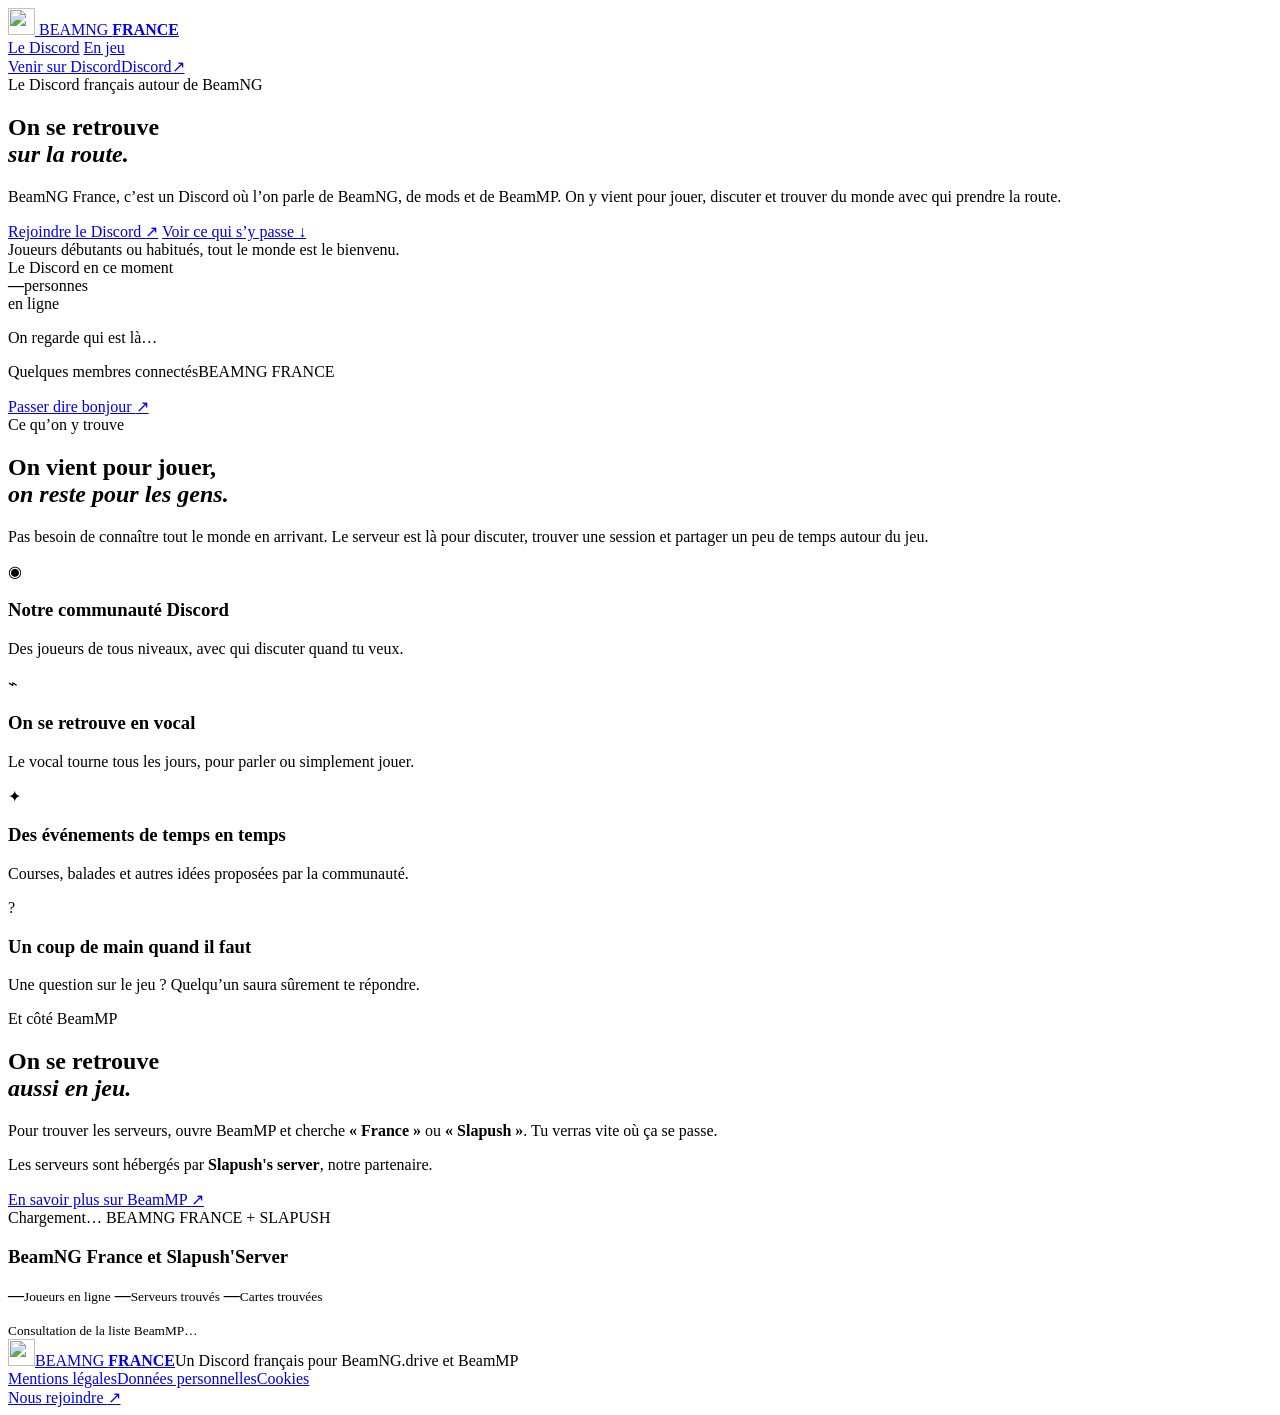
==== site/index.html @ 1986a79f "Préparer le site BeamNG France pour publication" ====
<!doctype html>
<html lang="fr" data-theme="dark">
<head>
  <meta charset="utf-8">
  <meta name="viewport" content="width=device-width, initial-scale=1">
  <meta name="description" content="Le Discord français pour discuter, jouer et se retrouver autour de BeamNG.drive et BeamMP.">
  <title>BeamNG France — On se retrouve sur la route</title>
  <link rel="icon" href="/assets/logo.png" type="image/png">
  <link rel="stylesheet" href="/styles.css">
  <script type="module" src="/app.js"></script>
</head>
<body>
    <main class="site-shell">
      <header class="topbar">
        <a class="brand" href="#top" aria-label="BeamNG France, accueil">
          <span class="brand-mark"><img src="/assets/logo.png" width="27" height="27" alt=""></span>
          <span>BEAMNG <b>FRANCE</b></span>
        </a>
        <nav class="nav-links" aria-label="Navigation principale">
          <a href="#communaute">Le Discord</a>
          <a href="#serveurs">En jeu</a>
        </nav>
        <div class="topbar-actions">
          <button class="theme-toggle" type="button" aria-label="Activer le mode clair" aria-pressed="false" hidden>
            <span class="theme-icon" aria-hidden="true">☼</span><span class="theme-label">Clair</span>
          </button>
          <a class="button button-small" href="https://discord.com/invite/h9RD9KW8" target="_blank" rel="noreferrer"><span class="button-label-full">Venir sur Discord</span><span class="button-label-short" aria-hidden="true">Discord</span><span aria-hidden="true">↗</span></a>
        </div>
      </header>

      <section class="hero" id="top">
        <div class="hero-copy">
          <div class="eyebrow"><span class="eyebrow-dot"></span> Le Discord français autour de BeamNG</div>
          <h1>On se retrouve<br><em>sur la route.</em></h1>
          <p class="hero-intro">BeamNG France, c’est un Discord où l’on parle de BeamNG, de mods et de BeamMP. On y vient pour jouer, discuter et trouver du monde avec qui prendre la route.</p>
          <div class="hero-actions">
            <a class="button button-primary" href="https://discord.com/invite/h9RD9KW8" target="_blank" rel="noreferrer">Rejoindre le Discord <span>↗</span></a>
            <a class="text-link" href="#communaute">Voir ce qui s’y passe <span>↓</span></a>
          </div>
          <div class="hero-note"><span class="flag"><i></i><i></i><i></i></span> Joueurs débutants ou habitués, tout le monde est le bienvenu.</div>
        </div>

        <div class="discord-widget" id="discord-widget" aria-busy="true">
          <div class="discord-widget-main">
            <span class="discord-widget-kicker"><i aria-hidden="true"></i> Le Discord en ce moment</span>
            <div class="discord-widget-count"><strong id="discord-online-count">—</strong><span>personnes<br>en ligne</span></div>
            <p id="discord-widget-message" role="status">On regarde qui est là…</p>
          </div>
          <div class="discord-widget-side">
            <div class="discord-widget-topline"><span>Quelques membres connectés</span><span>BEAMNG FRANCE</span></div>
            <ul id="discord-widget-members" class="discord-widget-members" aria-label="Aperçu des membres connectés"></ul>
            <a href="https://discord.com/invite/h9RD9KW8" target="_blank" rel="noreferrer" class="discord-widget-link">Passer dire bonjour <span aria-hidden="true">↗</span></a>
          </div>
        </div>
      </section>

      <section class="community-section" id="communaute">
        <div class="section-heading">
          <div><span class="section-kicker">Ce qu’on y trouve</span><h2>On vient pour jouer,<br><em>on reste pour les gens.</em></h2></div>
          <p>Pas besoin de connaître tout le monde en arrivant. Le serveur est là pour discuter, trouver une session et partager un peu de temps autour du jeu.</p>
        </div>
        <div class="benefit-grid">
          <article class="benefit-card">
            <span class="benefit-icon icon-0" aria-hidden="true">◉</span>
            <div><h3 id="discord-member-range">Notre communauté Discord</h3><p>Des joueurs de tous niveaux, avec qui discuter quand tu veux.</p></div>
          </article>
          <article class="benefit-card">
            <span class="benefit-icon icon-1" aria-hidden="true">⌁</span>
            <div><h3>On se retrouve en vocal</h3><p>Le vocal tourne tous les jours, pour parler ou simplement jouer.</p></div>
          </article>
          <article class="benefit-card">
            <span class="benefit-icon icon-2" aria-hidden="true">✦</span>
            <div><h3>Des événements de temps en temps</h3><p>Courses, balades et autres idées proposées par la communauté.</p></div>
          </article>
          <article class="benefit-card">
            <span class="benefit-icon icon-3" aria-hidden="true">?</span>
            <div><h3>Un coup de main quand il faut</h3><p>Une question sur le jeu ? Quelqu’un saura sûrement te répondre.</p></div>
          </article>
        </div>
      </section>

      <section class="beammp-section" id="serveurs">
        <div class="beammp-copy"><span class="section-kicker">Et côté BeamMP</span><h2>On se retrouve<br><em>aussi en jeu.</em></h2><p>Pour trouver les serveurs, ouvre BeamMP et cherche <strong>« France »</strong> ou <strong>« Slapush »</strong>. Tu verras vite où ça se passe.</p><p class="partner-note">Les serveurs sont hébergés par <strong>Slapush&apos;s server</strong>, notre partenaire.</p><a class="button button-dark" href="https://beammp.com/" target="_blank" rel="noreferrer">En savoir plus sur BeamMP <span>↗</span></a></div>
        <div class="server-card" aria-labelledby="server-name" aria-busy="true" id="server-card">
          <div class="server-card-top">
            <span class="server-status is-offline"><i aria-hidden="true"></i><span id="server-status" role="status">Chargement…</span></span>
            <span>BEAMNG FRANCE + SLAPUSH</span>
          </div>
          <h3 class="server-name server-name-line" id="server-name">BeamNG France et Slapush'Server</h3>
          <div class="server-meta">
            <span><b id="player-count">—</b><small>Joueurs en ligne</small></span>
            <span><b id="server-count">—</b><small>Serveurs trouvés</small></span>
            <span><b id="map-count">—</b><small>Cartes trouvées</small></span>
          </div>
          <div class="server-card-foot">
            <ul id="server-maps" aria-label="Cartes des serveurs"></ul>
            <small id="server-updated">Consultation de la liste BeamMP…</small>
          </div>
          <noscript>Active JavaScript pour consulter les serveurs. Tu peux aussi les retrouver en recherchant « France » dans BeamMP.</noscript>
        </div>
      </section>

      <footer class="footer"><a class="brand" href="#top"><span class="brand-mark"><img src="/assets/logo.png" width="27" height="27" alt=""></span><span>BEAMNG <b>FRANCE</b></span></a><span>Un Discord français pour BeamNG.drive et BeamMP</span><nav class="footer-links" aria-label="Informations légales"><a href="/informations-legales#mentions-legales">Mentions légales</a><a href="/informations-legales#donnees-personnelles">Données personnelles</a><a href="/informations-legales#cookies">Cookies</a></nav><a class="footer-discord" href="https://discord.com/invite/h9RD9KW8" target="_blank" rel="noreferrer">Nous rejoindre <span>↗</span></a></footer>
    </main>
</body>
</html>
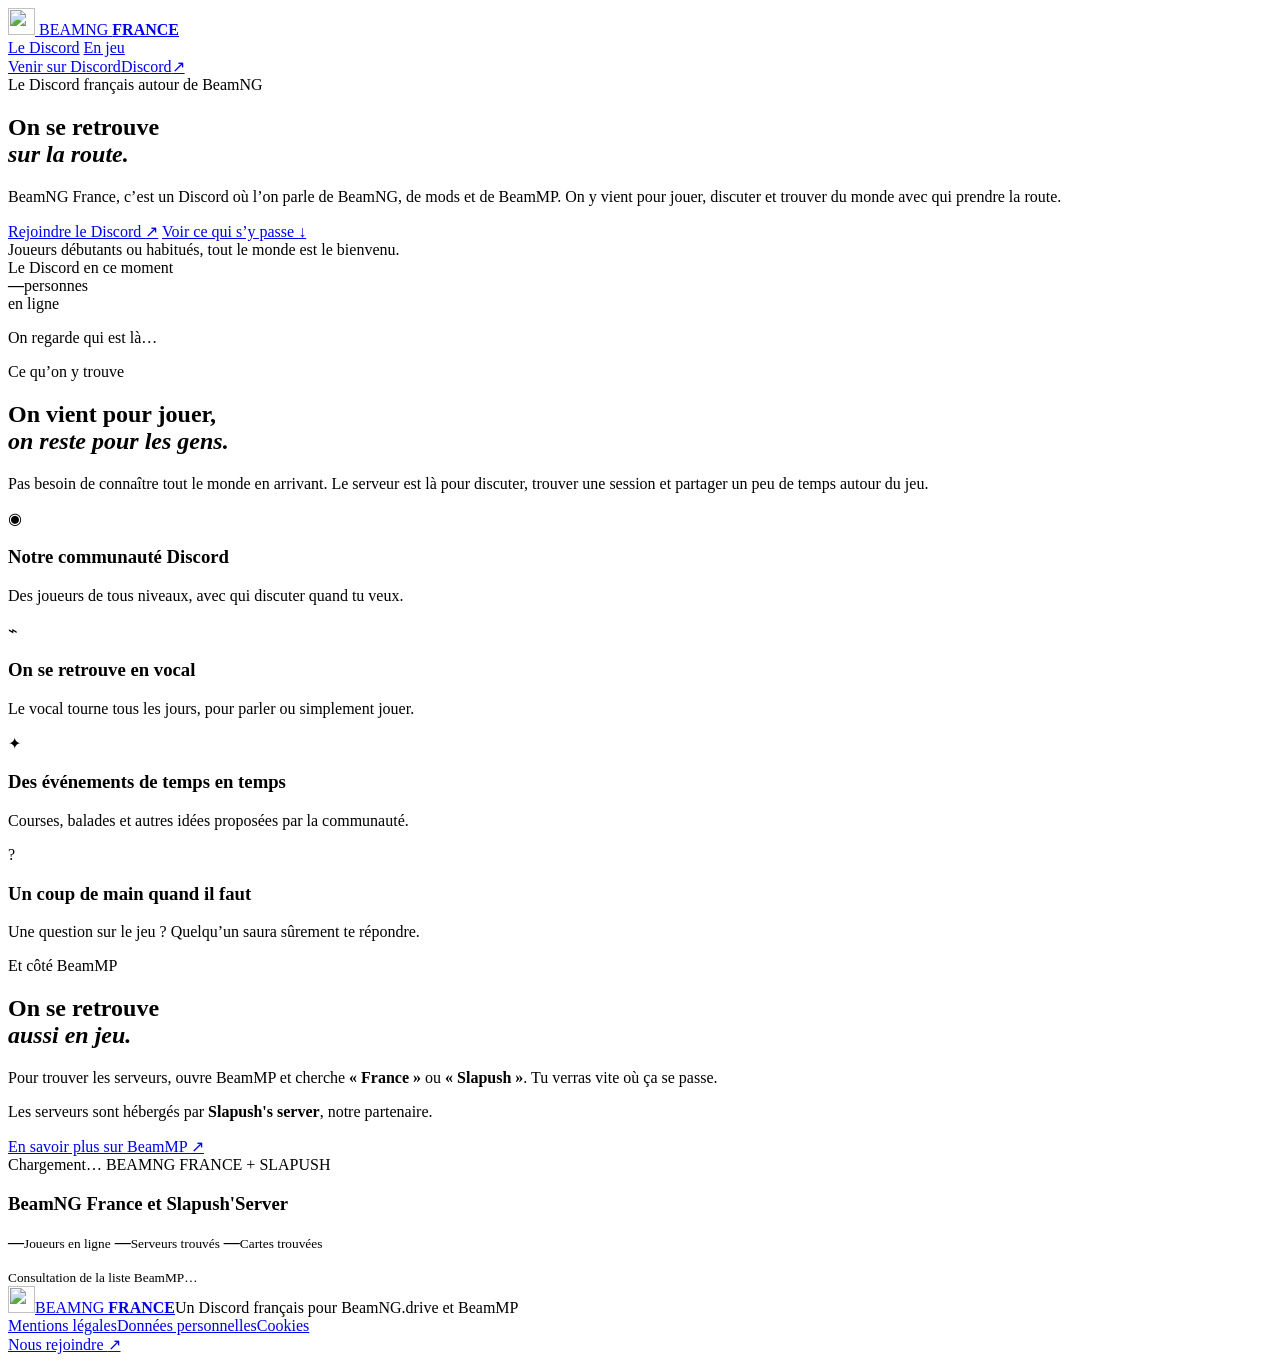
==== commit b74c4ab4: "Simplifier le widget Discord" ====
--- a/site/index.html
+++ b/site/index.html
@@ -24,7 +24,7 @@
           <button class="theme-toggle" type="button" aria-label="Activer le mode clair" aria-pressed="false" hidden>
             <span class="theme-icon" aria-hidden="true">☼</span><span class="theme-label">Clair</span>
           </button>
-          <a class="button button-small" href="https://discord.com/invite/h9RD9KW8" target="_blank" rel="noreferrer"><span class="button-label-full">Venir sur Discord</span><span class="button-label-short" aria-hidden="true">Discord</span><span aria-hidden="true">↗</span></a>
+          <a class="button button-small" data-discord-invite href="https://discord.com/invite/M6kGEqmj" target="_blank" rel="noreferrer"><span class="button-label-full">Venir sur Discord</span><span class="button-label-short" aria-hidden="true">Discord</span><span aria-hidden="true">↗</span></a>
         </div>
       </header>
 
@@ -34,7 +34,7 @@
           <h1>On se retrouve<br><em>sur la route.</em></h1>
           <p class="hero-intro">BeamNG France, c’est un Discord où l’on parle de BeamNG, de mods et de BeamMP. On y vient pour jouer, discuter et trouver du monde avec qui prendre la route.</p>
           <div class="hero-actions">
-            <a class="button button-primary" href="https://discord.com/invite/h9RD9KW8" target="_blank" rel="noreferrer">Rejoindre le Discord <span>↗</span></a>
+            <a class="button button-primary" data-discord-invite href="https://discord.com/invite/M6kGEqmj" target="_blank" rel="noreferrer">Rejoindre le Discord <span>↗</span></a>
             <a class="text-link" href="#communaute">Voir ce qui s’y passe <span>↓</span></a>
           </div>
           <div class="hero-note"><span class="flag"><i></i><i></i><i></i></span> Joueurs débutants ou habitués, tout le monde est le bienvenu.</div>
@@ -45,11 +45,6 @@
             <span class="discord-widget-kicker"><i aria-hidden="true"></i> Le Discord en ce moment</span>
             <div class="discord-widget-count"><strong id="discord-online-count">—</strong><span>personnes<br>en ligne</span></div>
             <p id="discord-widget-message" role="status">On regarde qui est là…</p>
-          </div>
-          <div class="discord-widget-side">
-            <div class="discord-widget-topline"><span>Quelques membres connectés</span><span>BEAMNG FRANCE</span></div>
-            <ul id="discord-widget-members" class="discord-widget-members" aria-label="Aperçu des membres connectés"></ul>
-            <a href="https://discord.com/invite/h9RD9KW8" target="_blank" rel="noreferrer" class="discord-widget-link">Passer dire bonjour <span aria-hidden="true">↗</span></a>
           </div>
         </div>
       </section>
@@ -100,7 +95,7 @@
         </div>
       </section>
 
-      <footer class="footer"><a class="brand" href="#top"><span class="brand-mark"><img src="/assets/logo.png" width="27" height="27" alt=""></span><span>BEAMNG <b>FRANCE</b></span></a><span>Un Discord français pour BeamNG.drive et BeamMP</span><nav class="footer-links" aria-label="Informations légales"><a href="/informations-legales#mentions-legales">Mentions légales</a><a href="/informations-legales#donnees-personnelles">Données personnelles</a><a href="/informations-legales#cookies">Cookies</a></nav><a class="footer-discord" href="https://discord.com/invite/h9RD9KW8" target="_blank" rel="noreferrer">Nous rejoindre <span>↗</span></a></footer>
+      <footer class="footer"><a class="brand" href="#top"><span class="brand-mark"><img src="/assets/logo.png" width="27" height="27" alt=""></span><span>BEAMNG <b>FRANCE</b></span></a><span>Un Discord français pour BeamNG.drive et BeamMP</span><nav class="footer-links" aria-label="Informations légales"><a href="/informations-legales#mentions-legales">Mentions légales</a><a href="/informations-legales#donnees-personnelles">Données personnelles</a><a href="/informations-legales#cookies">Cookies</a></nav><a class="footer-discord" data-discord-invite href="https://discord.com/invite/M6kGEqmj" target="_blank" rel="noreferrer">Nous rejoindre <span>↗</span></a></footer>
     </main>
 </body>
 </html>
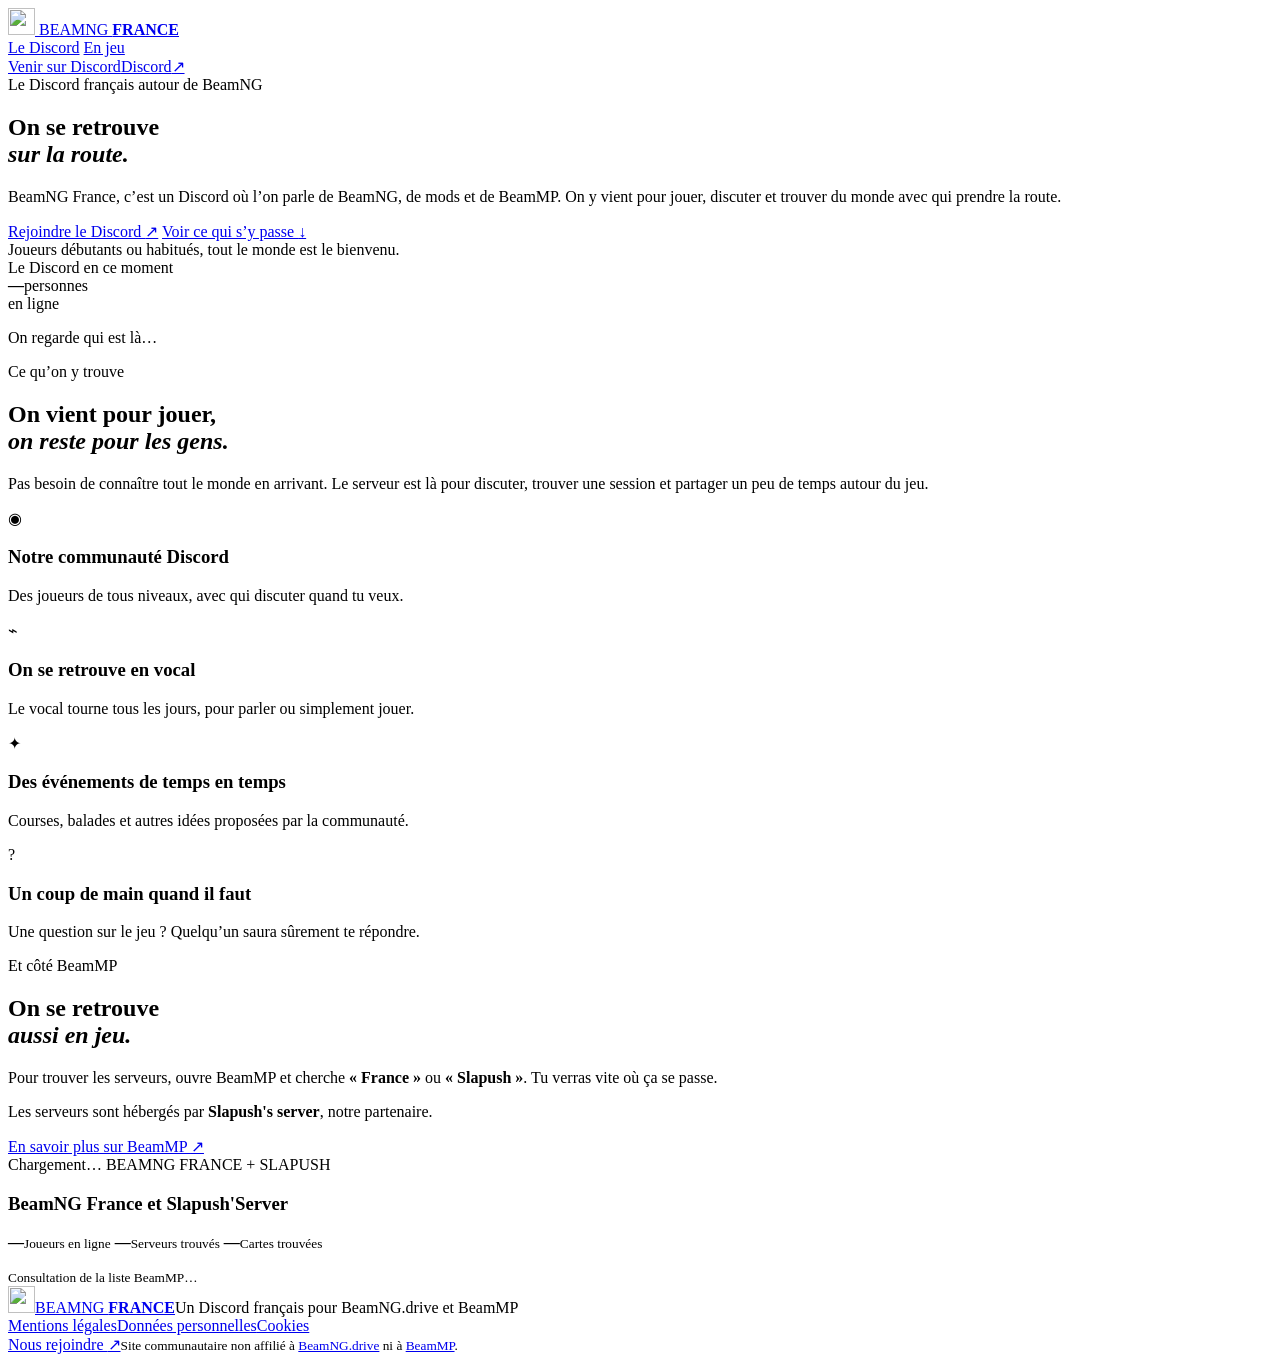
==== commit 123ada1f: "Ajouter les fondations SEO du domaine" ====
--- a/site/index.html
+++ b/site/index.html
@@ -3,11 +3,56 @@
 <head>
   <meta charset="utf-8">
   <meta name="viewport" content="width=device-width, initial-scale=1">
-  <meta name="description" content="Le Discord français pour discuter, jouer et se retrouver autour de BeamNG.drive et BeamMP.">
-  <title>BeamNG France — On se retrouve sur la route</title>
+  <meta name="description" content="Rejoins BeamNG France, la communauté Discord francophone autour de BeamNG.drive et BeamMP : discussions, sessions et serveurs en ligne.">
+  <title>BeamNG France — Discord francophone BeamNG.drive</title>
+  <link rel="canonical" href="https://beamngfrance.com/">
+  <meta property="og:type" content="website">
+  <meta property="og:locale" content="fr_FR">
+  <meta property="og:site_name" content="BeamNG France">
+  <meta property="og:title" content="BeamNG France — Discord francophone BeamNG.drive">
+  <meta property="og:description" content="La communauté Discord francophone autour de BeamNG.drive et BeamMP : discussions, sessions et serveurs en ligne.">
+  <meta property="og:url" content="https://beamngfrance.com/">
+  <meta property="og:image" content="https://beamngfrance.com/assets/logo.png">
+  <meta property="og:image:width" content="2000">
+  <meta property="og:image:height" content="2000">
+  <meta property="og:image:alt" content="Logo BeamNG France">
+  <meta name="twitter:card" content="summary">
   <link rel="icon" href="/assets/logo.png" type="image/png">
-  <link rel="stylesheet" href="/styles.css">
-  <script type="module" src="/app.js"></script>
+  <link rel="stylesheet" href="/styles.css?v=20261006-3">
+  <script type="module" src="/app.js?v=20261006-3"></script>
+  <script type="application/ld+json">
+    {
+      "@context": "https://schema.org",
+      "@graph": [
+        {
+          "@type": "WebSite",
+          "@id": "https://beamngfrance.com/#website",
+          "url": "https://beamngfrance.com/",
+          "name": "BeamNG France",
+          "alternateName": "Discord BeamNG France",
+          "inLanguage": "fr-FR",
+          "publisher": {
+            "@id": "https://beamngfrance.com/#organization"
+          }
+        },
+        {
+          "@type": "Organization",
+          "@id": "https://beamngfrance.com/#organization",
+          "name": "BeamNG France",
+          "url": "https://beamngfrance.com/",
+          "logo": {
+            "@type": "ImageObject",
+            "url": "https://beamngfrance.com/assets/logo.png",
+            "width": 2000,
+            "height": 2000
+          },
+          "sameAs": [
+            "https://discord.gg/DRcuhcj2JW"
+          ]
+        }
+      ]
+    }
+  </script>
 </head>
 <body>
     <main class="site-shell">
@@ -24,7 +69,7 @@
           <button class="theme-toggle" type="button" aria-label="Activer le mode clair" aria-pressed="false" hidden>
             <span class="theme-icon" aria-hidden="true">☼</span><span class="theme-label">Clair</span>
           </button>
-          <a class="button button-small" data-discord-invite href="https://discord.com/invite/M6kGEqmj" target="_blank" rel="noreferrer"><span class="button-label-full">Venir sur Discord</span><span class="button-label-short" aria-hidden="true">Discord</span><span aria-hidden="true">↗</span></a>
+          <a class="button button-small" href="https://discord.gg/DRcuhcj2JW" target="_blank" rel="noreferrer"><span class="button-label-full">Venir sur Discord</span><span class="button-label-short" aria-hidden="true">Discord</span><span aria-hidden="true">↗</span></a>
         </div>
       </header>
 
@@ -34,7 +79,7 @@
           <h1>On se retrouve<br><em>sur la route.</em></h1>
           <p class="hero-intro">BeamNG France, c’est un Discord où l’on parle de BeamNG, de mods et de BeamMP. On y vient pour jouer, discuter et trouver du monde avec qui prendre la route.</p>
           <div class="hero-actions">
-            <a class="button button-primary" data-discord-invite href="https://discord.com/invite/M6kGEqmj" target="_blank" rel="noreferrer">Rejoindre le Discord <span>↗</span></a>
+            <a class="button button-primary" href="https://discord.gg/DRcuhcj2JW" target="_blank" rel="noreferrer">Rejoindre le Discord <span>↗</span></a>
             <a class="text-link" href="#communaute">Voir ce qui s’y passe <span>↓</span></a>
           </div>
           <div class="hero-note"><span class="flag"><i></i><i></i><i></i></span> Joueurs débutants ou habitués, tout le monde est le bienvenu.</div>
@@ -95,7 +140,7 @@
         </div>
       </section>
 
-      <footer class="footer"><a class="brand" href="#top"><span class="brand-mark"><img src="/assets/logo.png" width="27" height="27" alt=""></span><span>BEAMNG <b>FRANCE</b></span></a><span>Un Discord français pour BeamNG.drive et BeamMP</span><nav class="footer-links" aria-label="Informations légales"><a href="/informations-legales#mentions-legales">Mentions légales</a><a href="/informations-legales#donnees-personnelles">Données personnelles</a><a href="/informations-legales#cookies">Cookies</a></nav><a class="footer-discord" data-discord-invite href="https://discord.com/invite/M6kGEqmj" target="_blank" rel="noreferrer">Nous rejoindre <span>↗</span></a></footer>
+      <footer class="footer"><a class="brand" href="#top"><span class="brand-mark"><img src="/assets/logo.png" width="27" height="27" alt=""></span><span>BEAMNG <b>FRANCE</b></span></a><span>Un Discord français pour BeamNG.drive et BeamMP</span><nav class="footer-links" aria-label="Informations légales"><a href="/informations-legales#mentions-legales">Mentions légales</a><a href="/informations-legales#donnees-personnelles">Données personnelles</a><a href="/informations-legales#cookies">Cookies</a></nav><a class="footer-discord" href="https://discord.gg/DRcuhcj2JW" target="_blank" rel="noreferrer">Nous rejoindre <span>↗</span></a><small class="footer-disclaimer">Site communautaire non affilié à <a href="https://www.beamng.com/game/" target="_blank" rel="noreferrer">BeamNG.drive</a> ni à <a href="https://beammp.com/" target="_blank" rel="noreferrer">BeamMP</a>.</small></footer>
     </main>
 </body>
 </html>
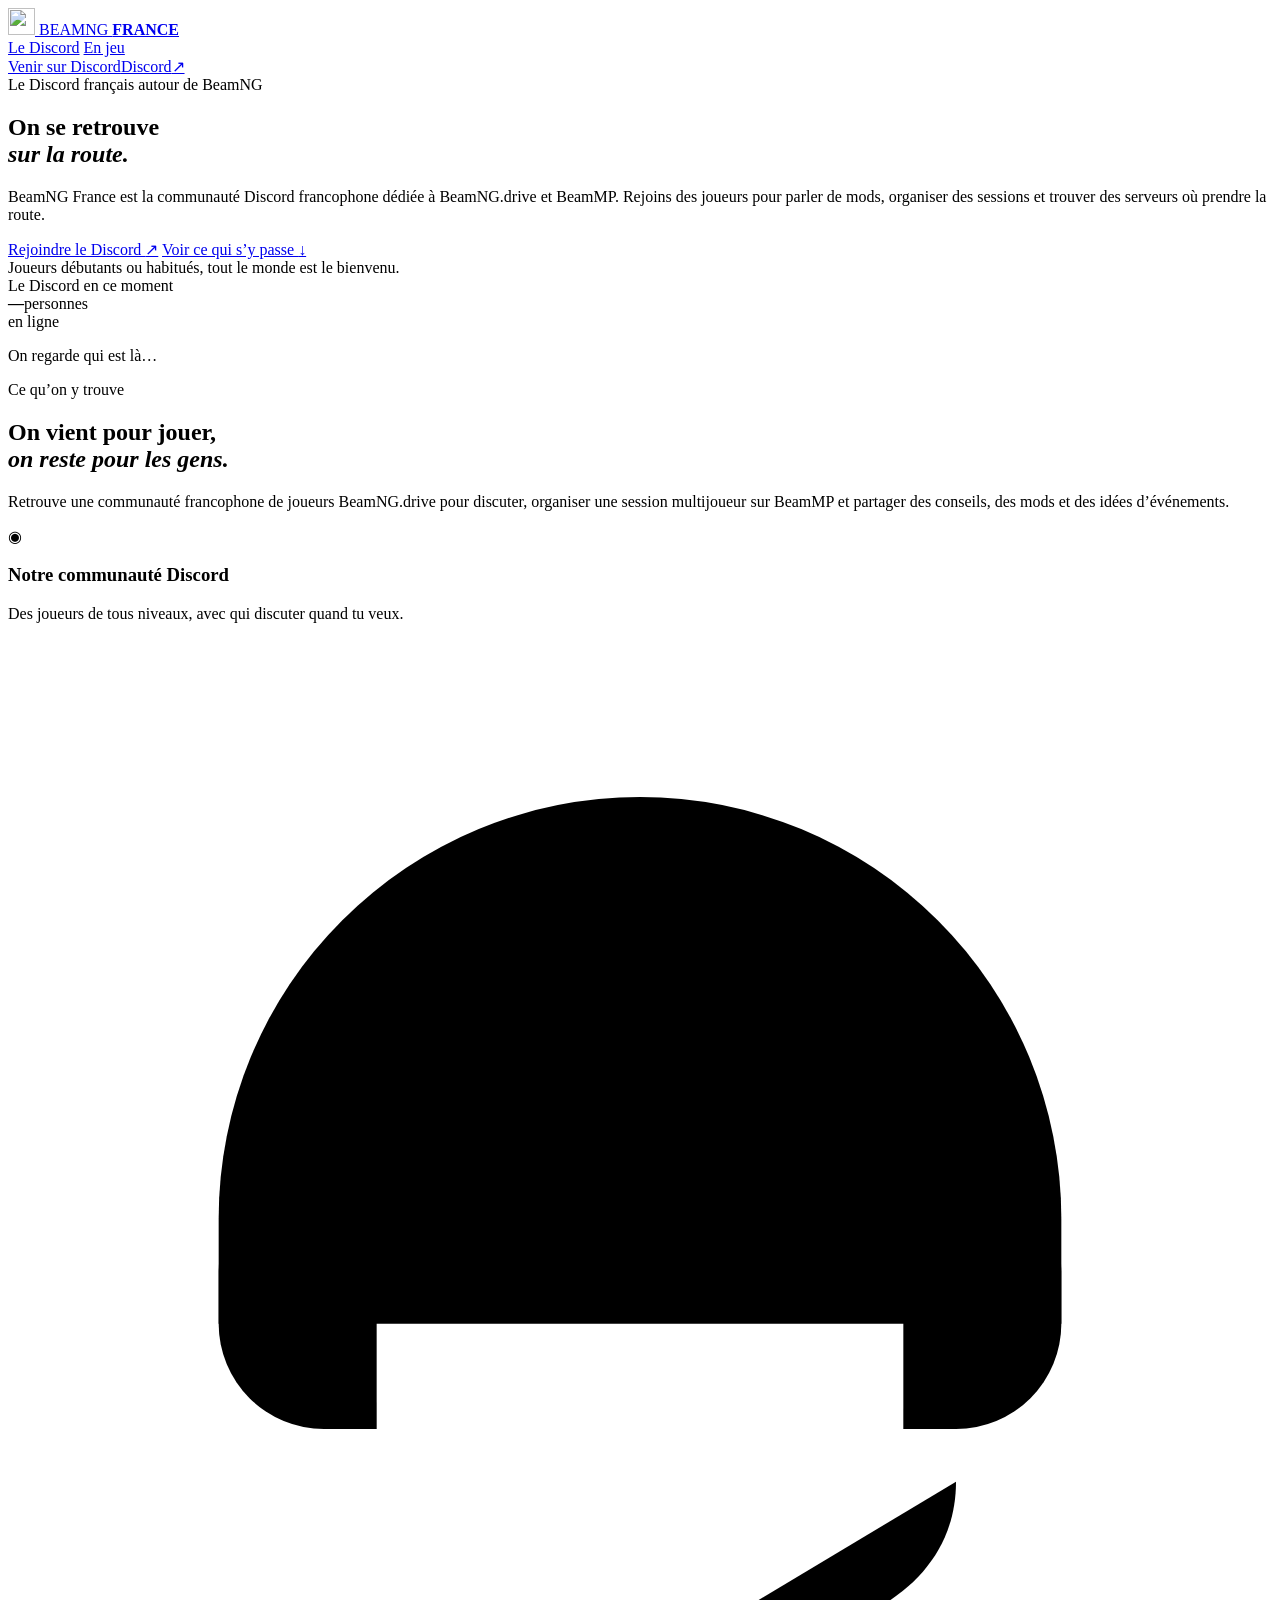
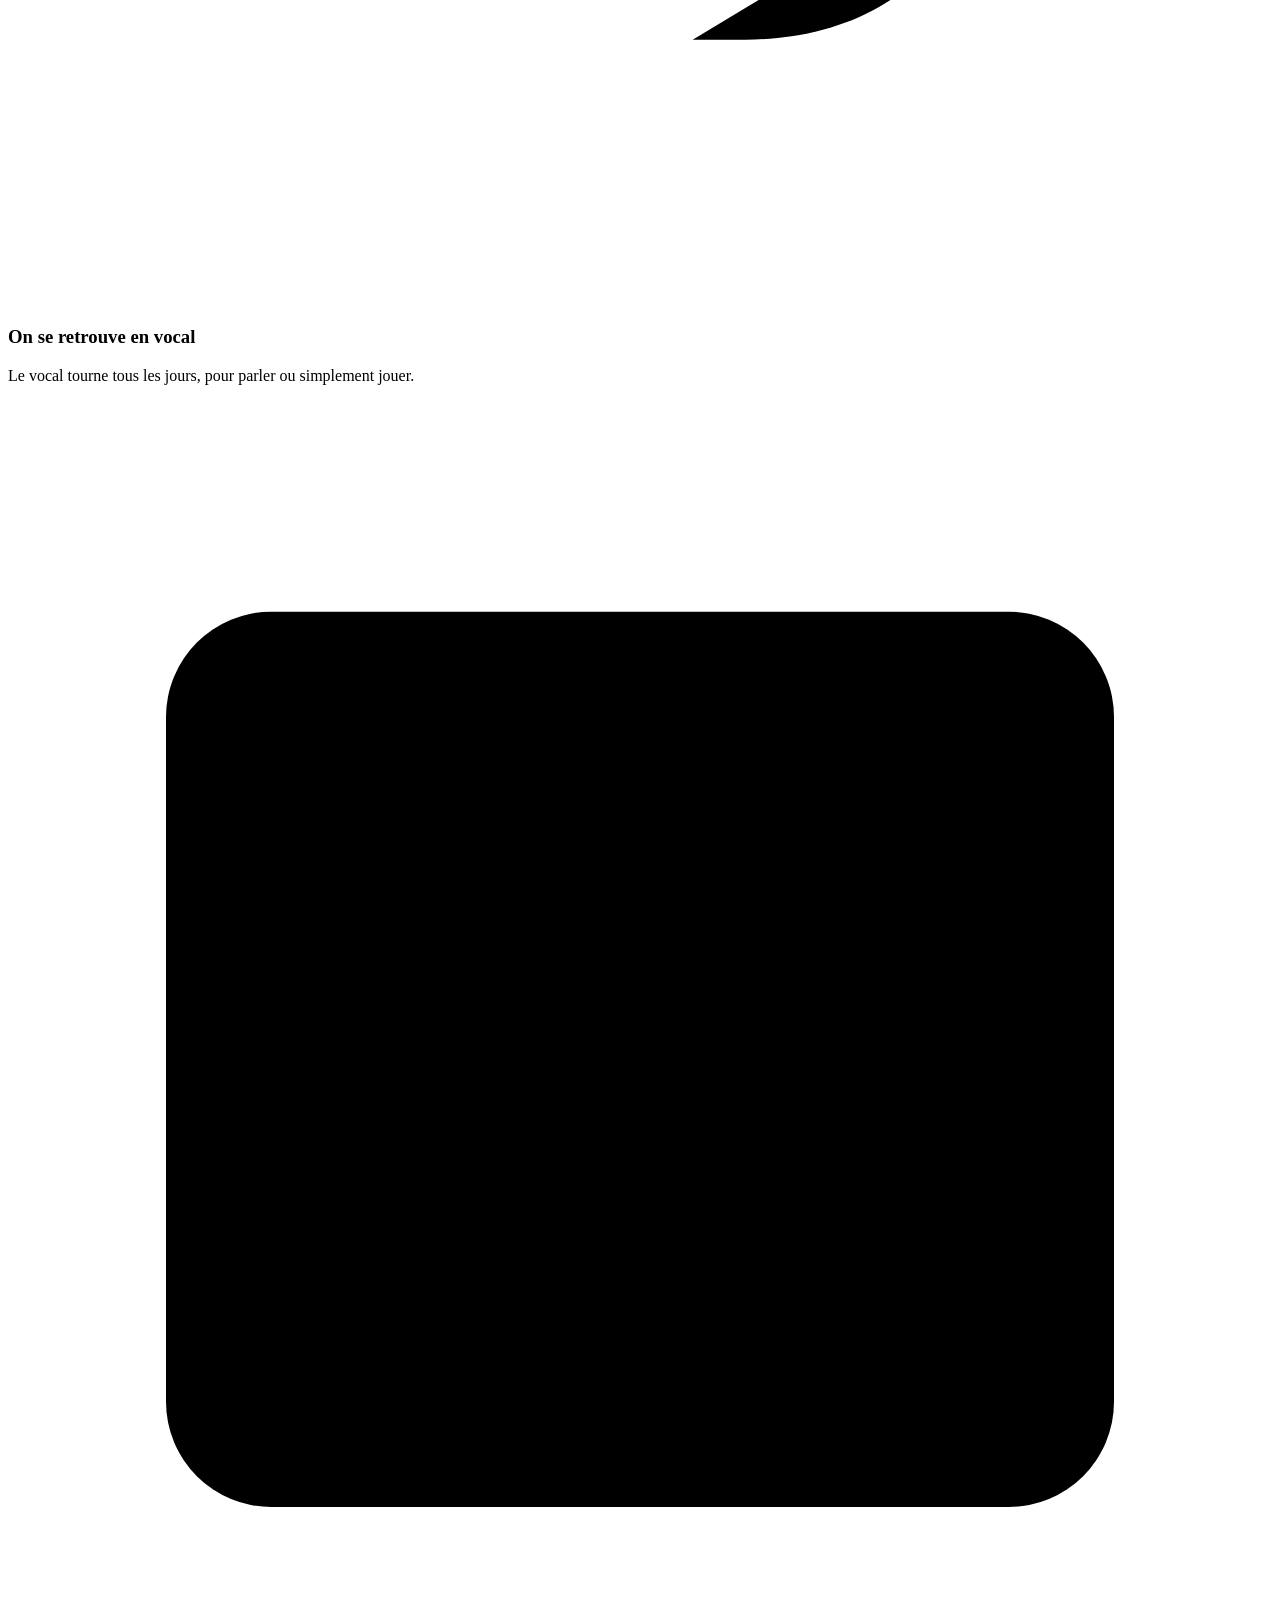
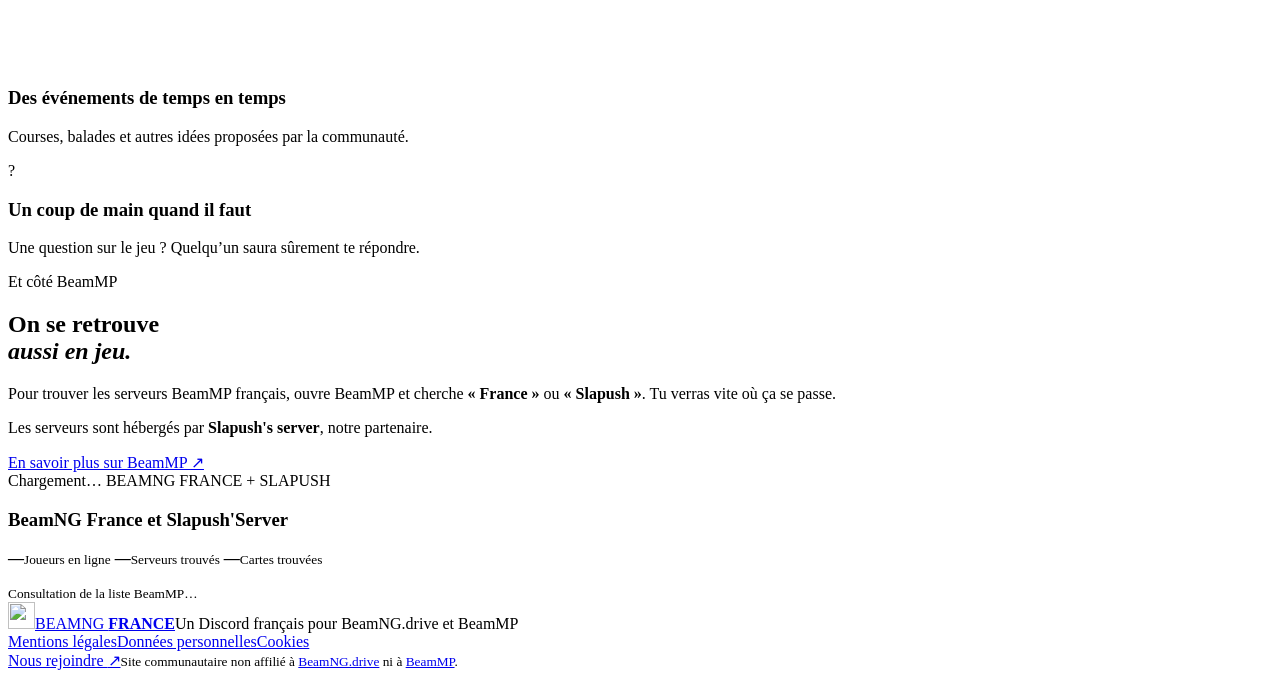
==== commit e3ae5e76: "modif icone and better SEO" ====
--- a/site/index.html
+++ b/site/index.html
@@ -3,20 +3,26 @@
 <head>
   <meta charset="utf-8">
   <meta name="viewport" content="width=device-width, initial-scale=1">
-  <meta name="description" content="Rejoins BeamNG France, la communauté Discord francophone autour de BeamNG.drive et BeamMP : discussions, sessions et serveurs en ligne.">
+  <meta name="description" content="BeamNG France est la communauté Discord francophone dédiée à BeamNG.drive et BeamMP : discussions, mods, sessions multijoueur et serveurs en ligne.">
+  <meta name="author" content="BeamNG France">
+  <meta name="theme-color" content="#101112">
   <title>BeamNG France — Discord francophone BeamNG.drive</title>
   <link rel="canonical" href="https://beamngfrance.com/">
   <meta property="og:type" content="website">
   <meta property="og:locale" content="fr_FR">
   <meta property="og:site_name" content="BeamNG France">
   <meta property="og:title" content="BeamNG France — Discord francophone BeamNG.drive">
-  <meta property="og:description" content="La communauté Discord francophone autour de BeamNG.drive et BeamMP : discussions, sessions et serveurs en ligne.">
+  <meta property="og:description" content="La communauté Discord francophone dédiée à BeamNG.drive et BeamMP : discussions, mods, sessions multijoueur et serveurs en ligne.">
   <meta property="og:url" content="https://beamngfrance.com/">
-  <meta property="og:image" content="https://beamngfrance.com/assets/logo.png">
-  <meta property="og:image:width" content="2000">
-  <meta property="og:image:height" content="2000">
-  <meta property="og:image:alt" content="Logo BeamNG France">
+  <meta property="og:image" content="https://beamngfrance.com/assets/discord-embed.png">
+  <meta property="og:image:type" content="image/png">
+  <meta property="og:image:width" content="1200">
+  <meta property="og:image:height" content="630">
+  <meta property="og:image:alt" content="BeamNG France, communauté Discord francophone autour de BeamNG.drive et BeamMP">
   <meta name="twitter:card" content="summary">
+  <meta name="twitter:title" content="BeamNG France — Discord francophone BeamNG.drive">
+  <meta name="twitter:description" content="La communauté francophone dédiée à BeamNG.drive et BeamMP : discussions, mods, sessions et serveurs en ligne.">
+  <meta name="twitter:image" content="https://beamngfrance.com/assets/discord-embed.png">
   <link rel="icon" href="/assets/logo.png" type="image/png">
   <link rel="stylesheet" href="/styles.css?v=20261006-3">
   <script type="module" src="/app.js?v=20261006-3"></script>
@@ -30,6 +36,7 @@
           "url": "https://beamngfrance.com/",
           "name": "BeamNG France",
           "alternateName": "Discord BeamNG France",
+          "description": "Communauté Discord francophone dédiée à BeamNG.drive et BeamMP.",
           "inLanguage": "fr-FR",
           "publisher": {
             "@id": "https://beamngfrance.com/#organization"
@@ -40,6 +47,7 @@
           "@id": "https://beamngfrance.com/#organization",
           "name": "BeamNG France",
           "url": "https://beamngfrance.com/",
+          "description": "Communauté Discord francophone dédiée à BeamNG.drive et BeamMP.",
           "logo": {
             "@type": "ImageObject",
             "url": "https://beamngfrance.com/assets/logo.png",
@@ -47,8 +55,20 @@
             "height": 2000
           },
           "sameAs": [
-            "https://discord.gg/DRcuhcj2JW"
+            "https://discord.gg/DRcuhcj2JW",
+            "https://discord.com/servers/beamng-france-828656939365957742"
           ]
+        },
+        {
+          "@type": "WebPage",
+          "@id": "https://beamngfrance.com/#webpage",
+          "url": "https://beamngfrance.com/",
+          "name": "BeamNG France — Discord francophone BeamNG.drive",
+          "description": "Communauté Discord francophone dédiée à BeamNG.drive et BeamMP.",
+          "inLanguage": "fr-FR",
+          "dateModified": "2026-10-08",
+          "isPartOf": {"@id": "https://beamngfrance.com/#website"},
+          "about": {"@id": "https://beamngfrance.com/#organization"}
         }
       ]
     }
@@ -77,7 +97,7 @@
         <div class="hero-copy">
           <div class="eyebrow"><span class="eyebrow-dot"></span> Le Discord français autour de BeamNG</div>
           <h1>On se retrouve<br><em>sur la route.</em></h1>
-          <p class="hero-intro">BeamNG France, c’est un Discord où l’on parle de BeamNG, de mods et de BeamMP. On y vient pour jouer, discuter et trouver du monde avec qui prendre la route.</p>
+          <p class="hero-intro">BeamNG France est la communauté Discord francophone dédiée à BeamNG.drive et BeamMP. Rejoins des joueurs pour parler de mods, organiser des sessions et trouver des serveurs où prendre la route.</p>
           <div class="hero-actions">
             <a class="button button-primary" href="https://discord.gg/DRcuhcj2JW" target="_blank" rel="noreferrer">Rejoindre le Discord <span>↗</span></a>
             <a class="text-link" href="#communaute">Voir ce qui s’y passe <span>↓</span></a>
@@ -97,7 +117,7 @@
       <section class="community-section" id="communaute">
         <div class="section-heading">
           <div><span class="section-kicker">Ce qu’on y trouve</span><h2>On vient pour jouer,<br><em>on reste pour les gens.</em></h2></div>
-          <p>Pas besoin de connaître tout le monde en arrivant. Le serveur est là pour discuter, trouver une session et partager un peu de temps autour du jeu.</p>
+          <p>Retrouve une communauté francophone de joueurs BeamNG.drive pour discuter, organiser une session multijoueur sur BeamMP et partager des conseils, des mods et des idées d’événements.</p>
         </div>
         <div class="benefit-grid">
           <article class="benefit-card">
@@ -105,11 +125,11 @@
             <div><h3 id="discord-member-range">Notre communauté Discord</h3><p>Des joueurs de tous niveaux, avec qui discuter quand tu veux.</p></div>
           </article>
           <article class="benefit-card">
-            <span class="benefit-icon icon-1" aria-hidden="true">⌁</span>
+            <span class="benefit-icon icon-1" aria-hidden="true"><svg viewBox="0 0 24 24" focusable="false"><path d="M4 13v-2a8 8 0 0 1 16 0v2"/><path d="M4 13a2 2 0 0 0 2 2h1v-5H6a2 2 0 0 0-2 2Z"/><path d="M20 13a2 2 0 0 1-2 2h-1v-5h1a2 2 0 0 1 2 2Z"/><path d="M18 16c0 2-2 3-4 3h-1"/></svg></span>
             <div><h3>On se retrouve en vocal</h3><p>Le vocal tourne tous les jours, pour parler ou simplement jouer.</p></div>
           </article>
           <article class="benefit-card">
-            <span class="benefit-icon icon-2" aria-hidden="true">✦</span>
+            <span class="benefit-icon icon-2" aria-hidden="true"><svg viewBox="0 0 24 24" focusable="false"><rect x="3" y="4" width="18" height="17" rx="2"/><path d="M8 2v4M16 2v4M3 10h18"/></svg></span>
             <div><h3>Des événements de temps en temps</h3><p>Courses, balades et autres idées proposées par la communauté.</p></div>
           </article>
           <article class="benefit-card">
@@ -120,7 +140,7 @@
       </section>
 
       <section class="beammp-section" id="serveurs">
-        <div class="beammp-copy"><span class="section-kicker">Et côté BeamMP</span><h2>On se retrouve<br><em>aussi en jeu.</em></h2><p>Pour trouver les serveurs, ouvre BeamMP et cherche <strong>« France »</strong> ou <strong>« Slapush »</strong>. Tu verras vite où ça se passe.</p><p class="partner-note">Les serveurs sont hébergés par <strong>Slapush&apos;s server</strong>, notre partenaire.</p><a class="button button-dark" href="https://beammp.com/" target="_blank" rel="noreferrer">En savoir plus sur BeamMP <span>↗</span></a></div>
+        <div class="beammp-copy"><span class="section-kicker">Et côté BeamMP</span><h2>On se retrouve<br><em>aussi en jeu.</em></h2><p>Pour trouver les serveurs BeamMP français, ouvre BeamMP et cherche <strong>« France »</strong> ou <strong>« Slapush »</strong>. Tu verras vite où ça se passe.</p><p class="partner-note">Les serveurs sont hébergés par <strong>Slapush&apos;s server</strong>, notre partenaire.</p><a class="button button-dark" href="https://beammp.com/" target="_blank" rel="noreferrer">En savoir plus sur BeamMP <span>↗</span></a></div>
         <div class="server-card" aria-labelledby="server-name" aria-busy="true" id="server-card">
           <div class="server-card-top">
             <span class="server-status is-offline"><i aria-hidden="true"></i><span id="server-status" role="status">Chargement…</span></span>
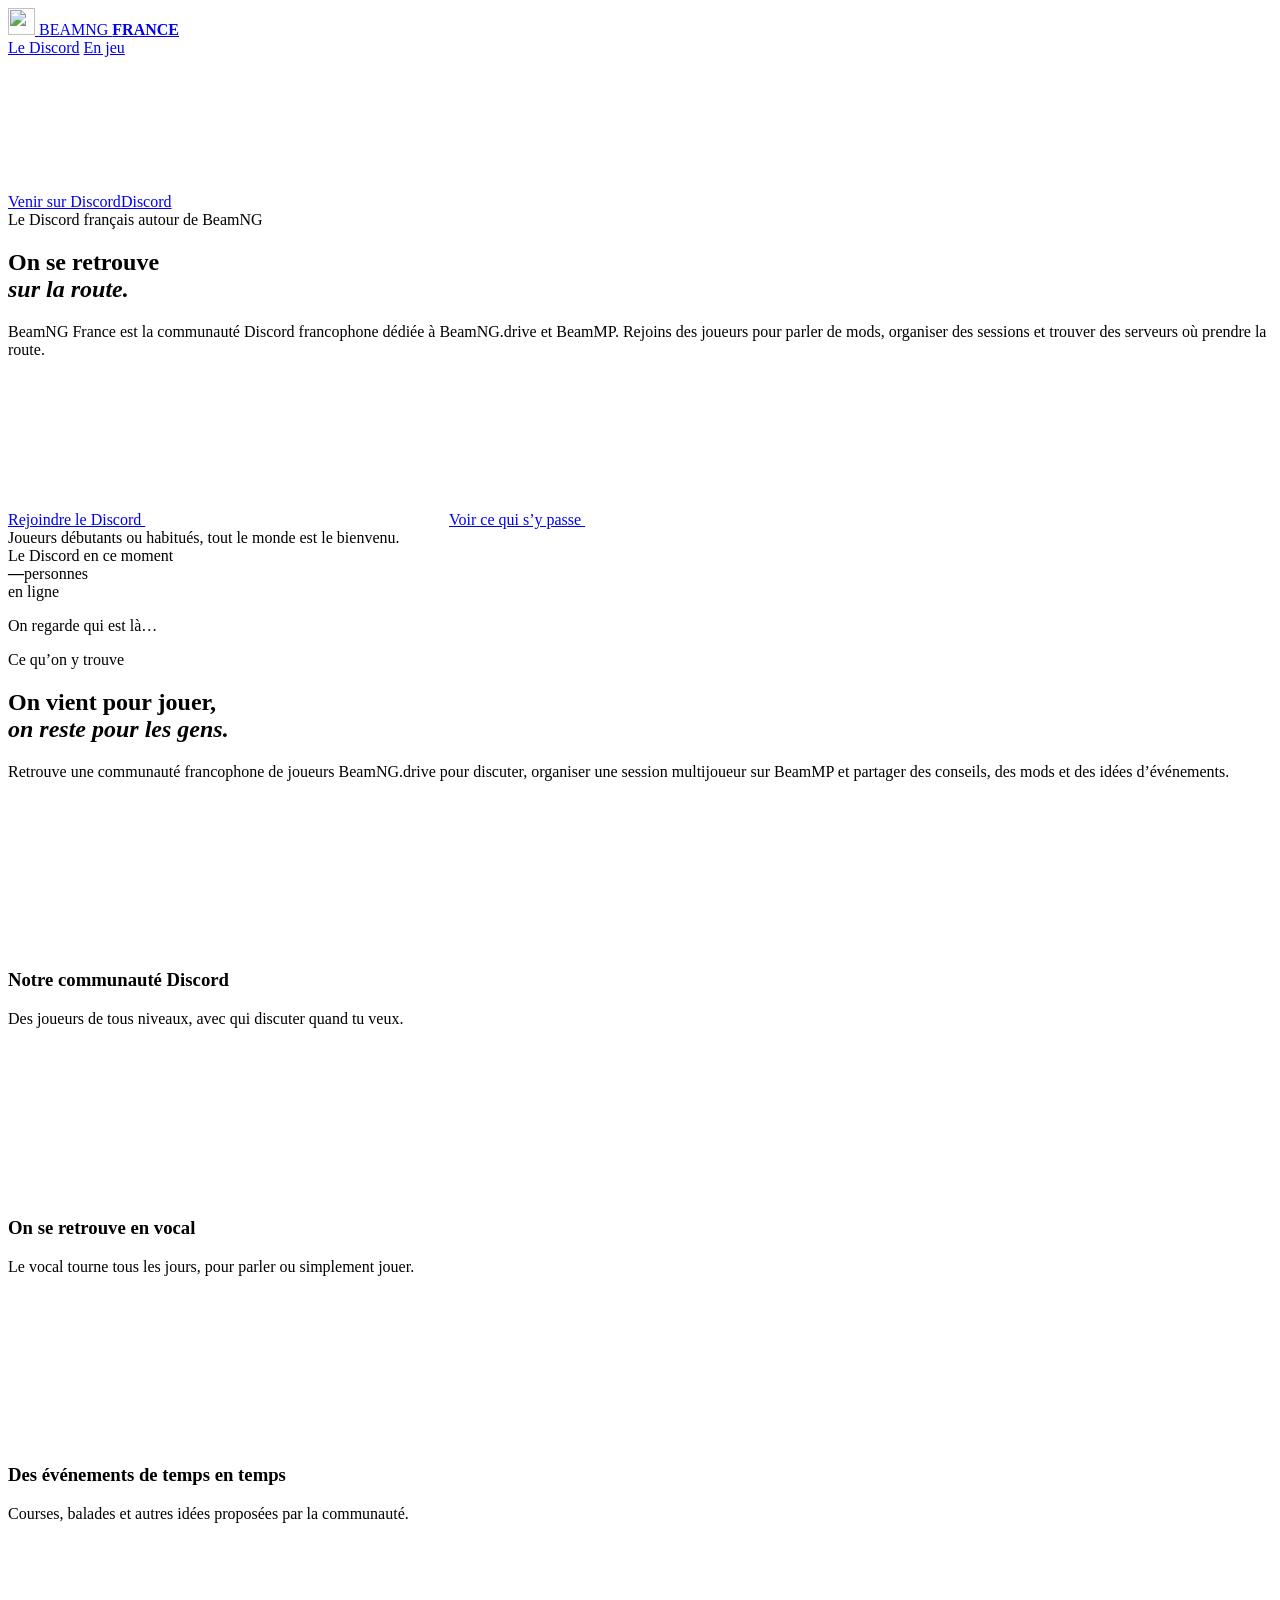
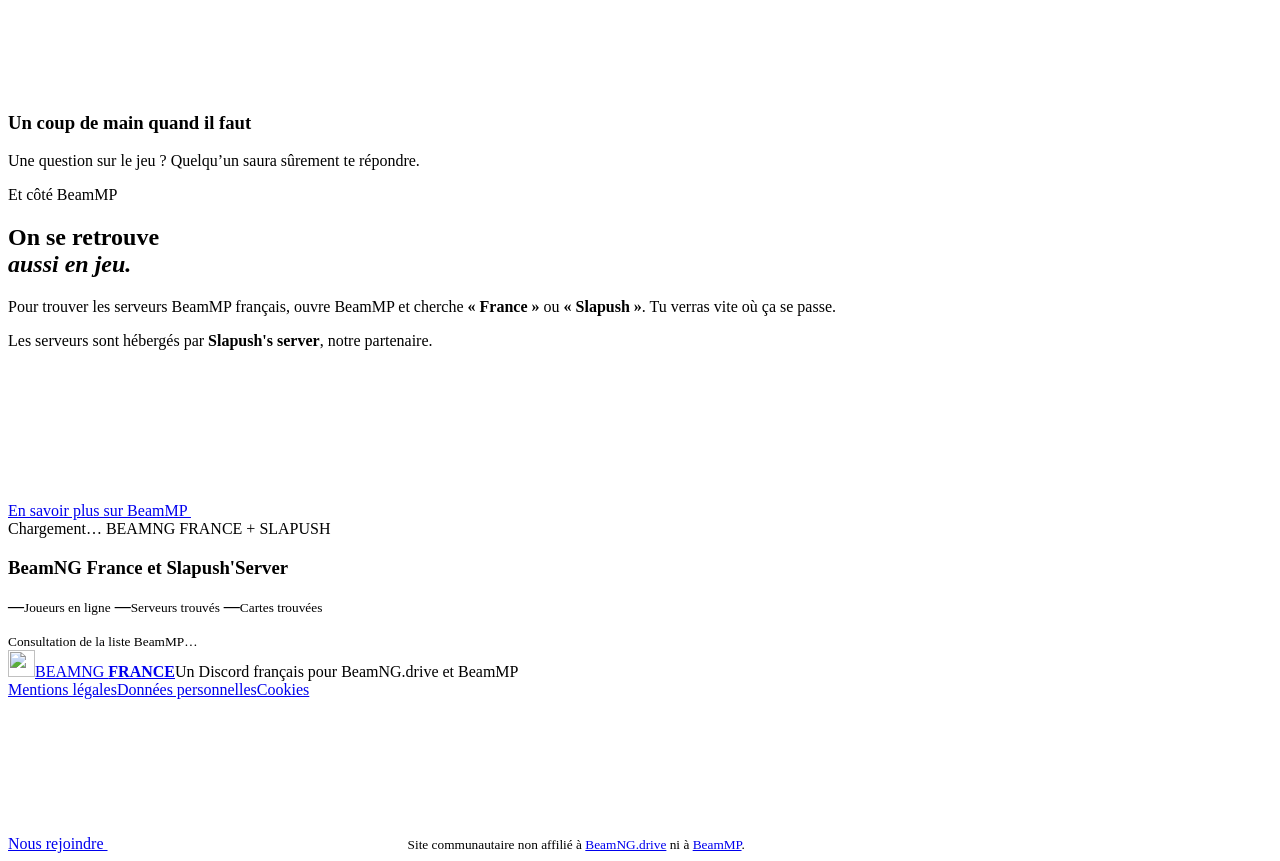
==== commit 9958f166: "modif icon for lucide" ====
--- a/site/index.html
+++ b/site/index.html
@@ -24,8 +24,8 @@
   <meta name="twitter:description" content="La communauté francophone dédiée à BeamNG.drive et BeamMP : discussions, mods, sessions et serveurs en ligne.">
   <meta name="twitter:image" content="https://beamngfrance.com/assets/discord-embed.png">
   <link rel="icon" href="/assets/logo.png" type="image/png">
-  <link rel="stylesheet" href="/styles.css?v=20261006-3">
-  <script type="module" src="/app.js?v=20261006-3"></script>
+  <link rel="stylesheet" href="/styles.css?v=20261008-1">
+  <script type="module" src="/app.js?v=20261008-1"></script>
   <script type="application/ld+json">
     {
       "@context": "https://schema.org",
@@ -87,9 +87,9 @@
         </nav>
         <div class="topbar-actions">
           <button class="theme-toggle" type="button" aria-label="Activer le mode clair" aria-pressed="false" hidden>
-            <span class="theme-icon" aria-hidden="true">☼</span><span class="theme-label">Clair</span>
+            <svg class="icon theme-icon" aria-hidden="true"><use href="/assets/lucide.svg#sun"></use></svg><span class="theme-label">Clair</span>
           </button>
-          <a class="button button-small" href="https://discord.gg/DRcuhcj2JW" target="_blank" rel="noreferrer"><span class="button-label-full">Venir sur Discord</span><span class="button-label-short" aria-hidden="true">Discord</span><span aria-hidden="true">↗</span></a>
+          <a class="button button-small" href="https://discord.gg/DRcuhcj2JW" target="_blank" rel="noreferrer"><span class="button-label-full">Venir sur Discord</span><span class="button-label-short" aria-hidden="true">Discord</span><svg class="icon icon-external" aria-hidden="true"><use href="/assets/lucide.svg#external-link"></use></svg></a>
         </div>
       </header>
 
@@ -99,8 +99,8 @@
           <h1>On se retrouve<br><em>sur la route.</em></h1>
           <p class="hero-intro">BeamNG France est la communauté Discord francophone dédiée à BeamNG.drive et BeamMP. Rejoins des joueurs pour parler de mods, organiser des sessions et trouver des serveurs où prendre la route.</p>
           <div class="hero-actions">
-            <a class="button button-primary" href="https://discord.gg/DRcuhcj2JW" target="_blank" rel="noreferrer">Rejoindre le Discord <span>↗</span></a>
-            <a class="text-link" href="#communaute">Voir ce qui s’y passe <span>↓</span></a>
+            <a class="button button-primary" href="https://discord.gg/DRcuhcj2JW" target="_blank" rel="noreferrer">Rejoindre le Discord <svg class="icon icon-external" aria-hidden="true"><use href="/assets/lucide.svg#external-link"></use></svg></a>
+            <a class="text-link" href="#communaute">Voir ce qui s’y passe <svg class="icon" aria-hidden="true"><use href="/assets/lucide.svg#arrow-down"></use></svg></a>
           </div>
           <div class="hero-note"><span class="flag"><i></i><i></i><i></i></span> Joueurs débutants ou habitués, tout le monde est le bienvenu.</div>
         </div>
@@ -121,26 +121,26 @@
         </div>
         <div class="benefit-grid">
           <article class="benefit-card">
-            <span class="benefit-icon icon-0" aria-hidden="true">◉</span>
+            <span class="benefit-icon icon-0" aria-hidden="true"><svg class="icon"><use href="/assets/lucide.svg#users-round"></use></svg></span>
             <div><h3 id="discord-member-range">Notre communauté Discord</h3><p>Des joueurs de tous niveaux, avec qui discuter quand tu veux.</p></div>
           </article>
           <article class="benefit-card">
-            <span class="benefit-icon icon-1" aria-hidden="true"><svg viewBox="0 0 24 24" focusable="false"><path d="M4 13v-2a8 8 0 0 1 16 0v2"/><path d="M4 13a2 2 0 0 0 2 2h1v-5H6a2 2 0 0 0-2 2Z"/><path d="M20 13a2 2 0 0 1-2 2h-1v-5h1a2 2 0 0 1 2 2Z"/><path d="M18 16c0 2-2 3-4 3h-1"/></svg></span>
+            <span class="benefit-icon icon-1" aria-hidden="true"><svg class="icon"><use href="/assets/lucide.svg#headset"></use></svg></span>
             <div><h3>On se retrouve en vocal</h3><p>Le vocal tourne tous les jours, pour parler ou simplement jouer.</p></div>
           </article>
           <article class="benefit-card">
-            <span class="benefit-icon icon-2" aria-hidden="true"><svg viewBox="0 0 24 24" focusable="false"><rect x="3" y="4" width="18" height="17" rx="2"/><path d="M8 2v4M16 2v4M3 10h18"/></svg></span>
+            <span class="benefit-icon icon-2" aria-hidden="true"><svg class="icon"><use href="/assets/lucide.svg#calendar-days"></use></svg></span>
             <div><h3>Des événements de temps en temps</h3><p>Courses, balades et autres idées proposées par la communauté.</p></div>
           </article>
           <article class="benefit-card">
-            <span class="benefit-icon icon-3" aria-hidden="true">?</span>
+            <span class="benefit-icon icon-3" aria-hidden="true"><svg class="icon"><use href="/assets/lucide.svg#circle-question-mark"></use></svg></span>
             <div><h3>Un coup de main quand il faut</h3><p>Une question sur le jeu ? Quelqu’un saura sûrement te répondre.</p></div>
           </article>
         </div>
       </section>
 
       <section class="beammp-section" id="serveurs">
-        <div class="beammp-copy"><span class="section-kicker">Et côté BeamMP</span><h2>On se retrouve<br><em>aussi en jeu.</em></h2><p>Pour trouver les serveurs BeamMP français, ouvre BeamMP et cherche <strong>« France »</strong> ou <strong>« Slapush »</strong>. Tu verras vite où ça se passe.</p><p class="partner-note">Les serveurs sont hébergés par <strong>Slapush&apos;s server</strong>, notre partenaire.</p><a class="button button-dark" href="https://beammp.com/" target="_blank" rel="noreferrer">En savoir plus sur BeamMP <span>↗</span></a></div>
+        <div class="beammp-copy"><span class="section-kicker">Et côté BeamMP</span><h2>On se retrouve<br><em>aussi en jeu.</em></h2><p>Pour trouver les serveurs BeamMP français, ouvre BeamMP et cherche <strong>« France »</strong> ou <strong>« Slapush »</strong>. Tu verras vite où ça se passe.</p><p class="partner-note">Les serveurs sont hébergés par <strong>Slapush&apos;s server</strong>, notre partenaire.</p><a class="button button-dark" href="https://beammp.com/" target="_blank" rel="noreferrer">En savoir plus sur BeamMP <svg class="icon icon-external" aria-hidden="true"><use href="/assets/lucide.svg#external-link"></use></svg></a></div>
         <div class="server-card" aria-labelledby="server-name" aria-busy="true" id="server-card">
           <div class="server-card-top">
             <span class="server-status is-offline"><i aria-hidden="true"></i><span id="server-status" role="status">Chargement…</span></span>
@@ -160,7 +160,7 @@
         </div>
       </section>
 
-      <footer class="footer"><a class="brand" href="#top"><span class="brand-mark"><img src="/assets/logo.png" width="27" height="27" alt=""></span><span>BEAMNG <b>FRANCE</b></span></a><span>Un Discord français pour BeamNG.drive et BeamMP</span><nav class="footer-links" aria-label="Informations légales"><a href="/informations-legales#mentions-legales">Mentions légales</a><a href="/informations-legales#donnees-personnelles">Données personnelles</a><a href="/informations-legales#cookies">Cookies</a></nav><a class="footer-discord" href="https://discord.gg/DRcuhcj2JW" target="_blank" rel="noreferrer">Nous rejoindre <span>↗</span></a><small class="footer-disclaimer">Site communautaire non affilié à <a href="https://www.beamng.com/game/" target="_blank" rel="noreferrer">BeamNG.drive</a> ni à <a href="https://beammp.com/" target="_blank" rel="noreferrer">BeamMP</a>.</small></footer>
+      <footer class="footer"><a class="brand" href="#top"><span class="brand-mark"><img src="/assets/logo.png" width="27" height="27" alt=""></span><span>BEAMNG <b>FRANCE</b></span></a><span>Un Discord français pour BeamNG.drive et BeamMP</span><nav class="footer-links" aria-label="Informations légales"><a href="/informations-legales#mentions-legales">Mentions légales</a><a href="/informations-legales#donnees-personnelles">Données personnelles</a><a href="/informations-legales#cookies">Cookies</a></nav><a class="footer-discord" href="https://discord.gg/DRcuhcj2JW" target="_blank" rel="noreferrer">Nous rejoindre <svg class="icon icon-external" aria-hidden="true"><use href="/assets/lucide.svg#external-link"></use></svg></a><small class="footer-disclaimer">Site communautaire non affilié à <a href="https://www.beamng.com/game/" target="_blank" rel="noreferrer">BeamNG.drive</a> ni à <a href="https://beammp.com/" target="_blank" rel="noreferrer">BeamMP</a>.</small></footer>
     </main>
 </body>
 </html>
